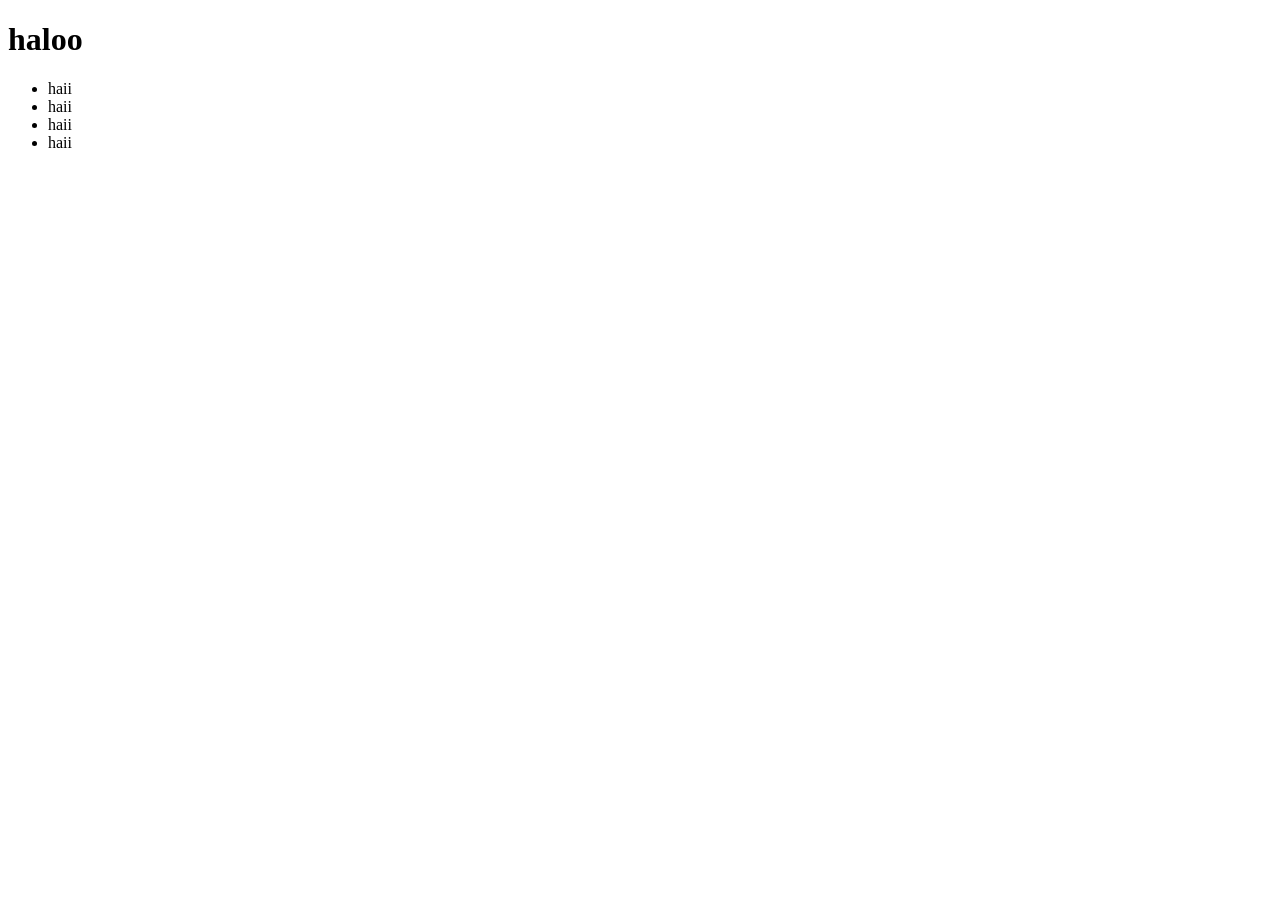
==== index.html @ 4f32431b "update index" ====
<!DOCTYPE html>
<html lang="en">
<head>
    <meta charset="UTF-8">
    <meta name="viewport" content="width=device-width, initial-scale=1.0">
    <title>Document</title>
</head>
<body>
    <h1>haloo</h1>
    <ul>
        <li>haii</li>
        <li>haii</li>
        <li>haii</li>
        <li>haii</li>
    </ul>
</body>
</html>
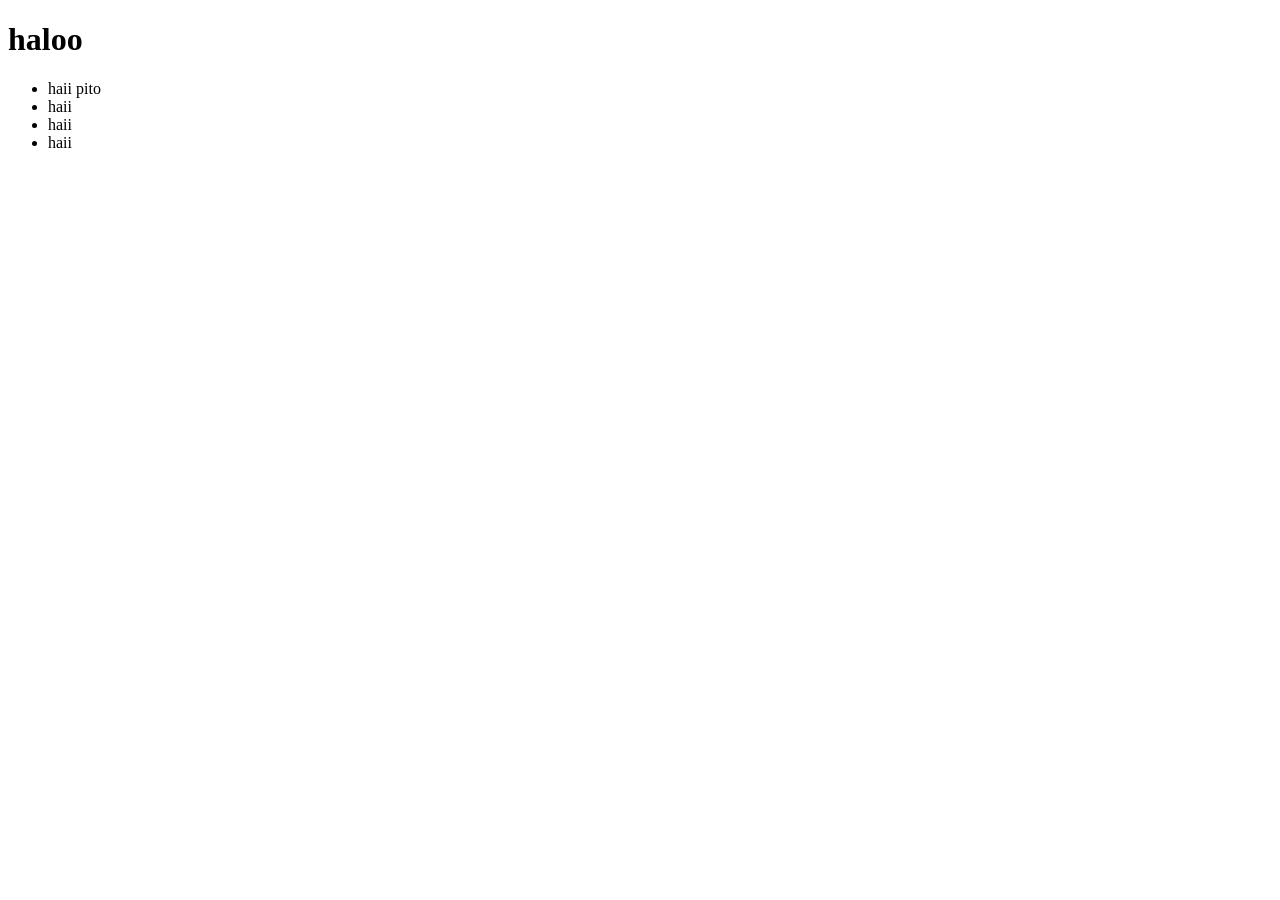
==== commit 40a8c9fd: "Update index.html updte haihai" ====
--- a/index.html
+++ b/index.html
@@ -8,7 +8,7 @@
 <body>
     <h1>haloo</h1>
     <ul>
-        <li>haii</li>
+        <li>haii pito</li>
         <li>haii</li>
         <li>haii</li>
         <li>haii</li>
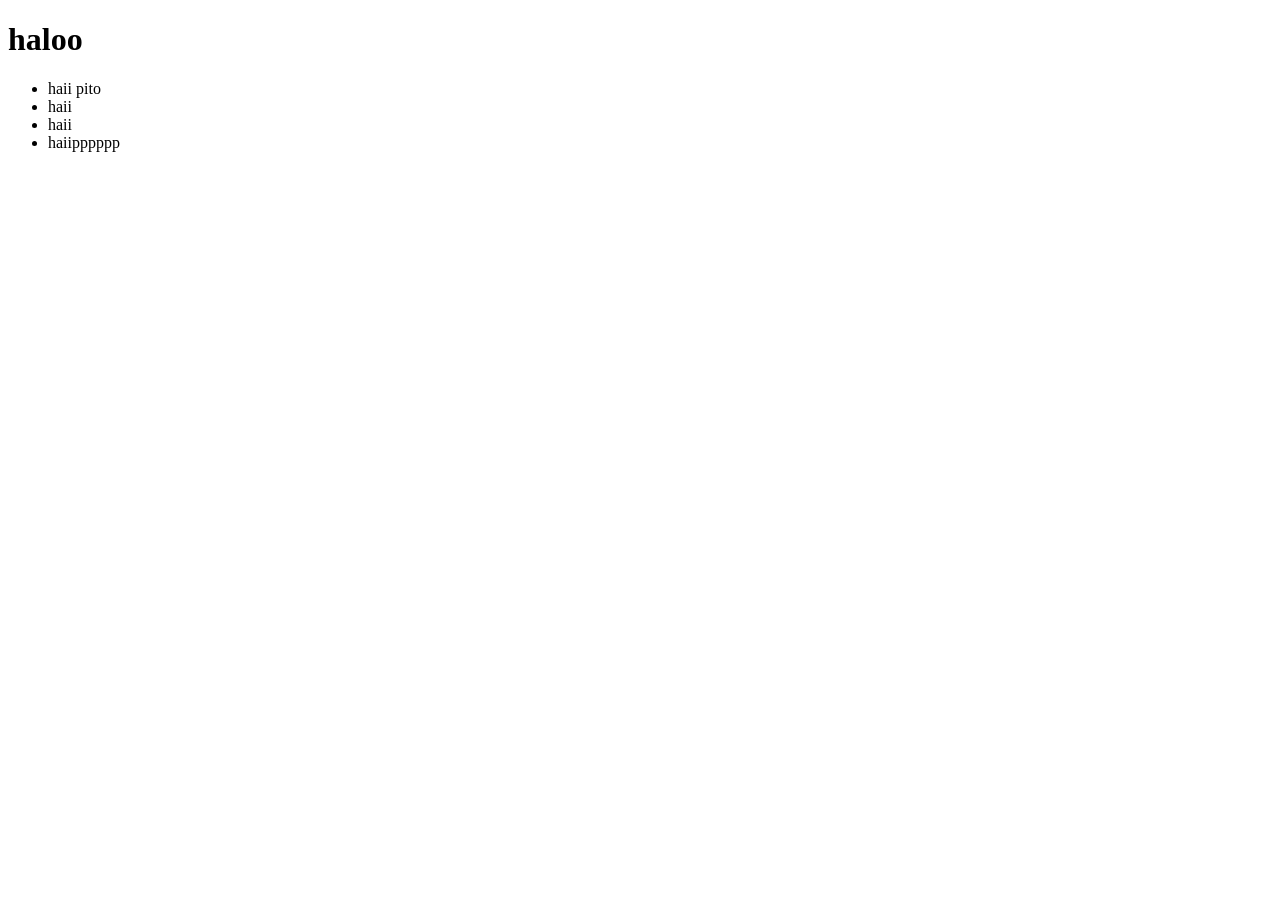
==== commit 11e79058: "Update index.html ppp" ====
--- a/index.html
+++ b/index.html
@@ -11,7 +11,7 @@
         <li>haii pito</li>
         <li>haii</li>
         <li>haii</li>
-        <li>haii</li>
+        <li>haiipppppp</li>
     </ul>
 </body>
 </html>
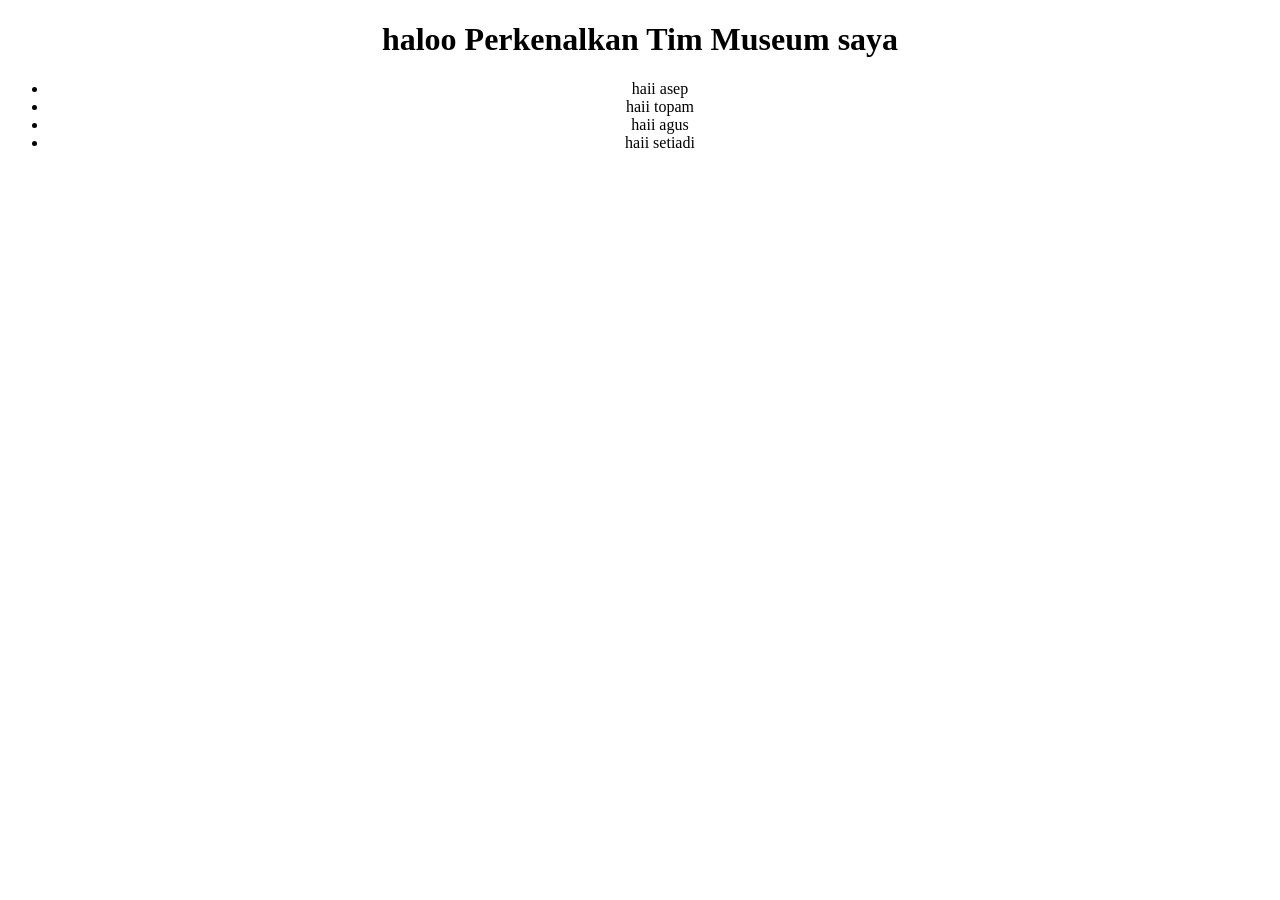
==== commit 0b1200c5: "update baru" ====
--- a/index.html
+++ b/index.html
@@ -6,12 +6,13 @@
     <title>Document</title>
 </head>
 <body>
-    <h1>haloo</h1>
-    <ul>
-        <li>haii pito</li>
-        <li>haii</li>
-        <li>haii</li>
-        <li>haiipppppp</li>
+    <h1 style="text-align: center;">haloo Perkenalkan Tim Museum saya</h1>
+    <ul style="text-align: center;">
+        <li>haii asep</li>
+        <li>haii topam</li>
+        <li>haii agus</li>
+        <li>haii setiadi</li>
     </ul>
+    
 </body>
 </html>
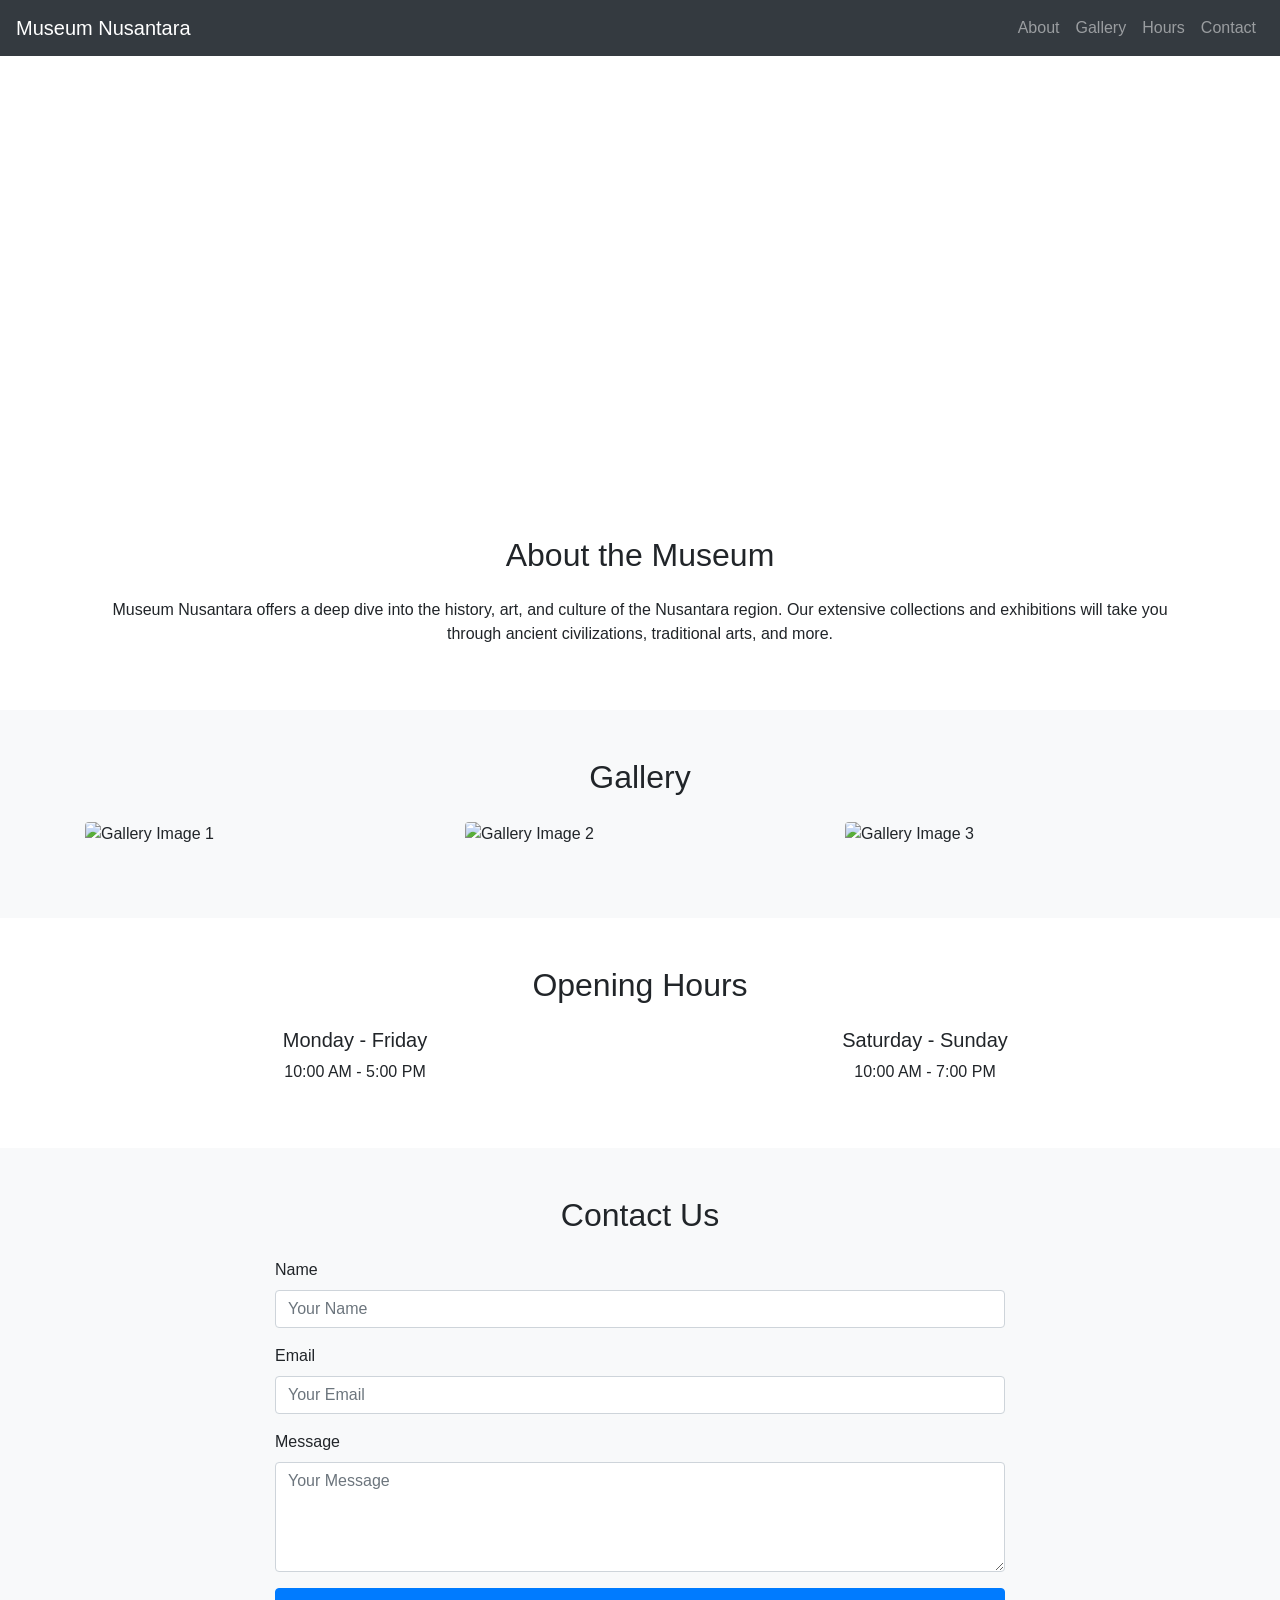
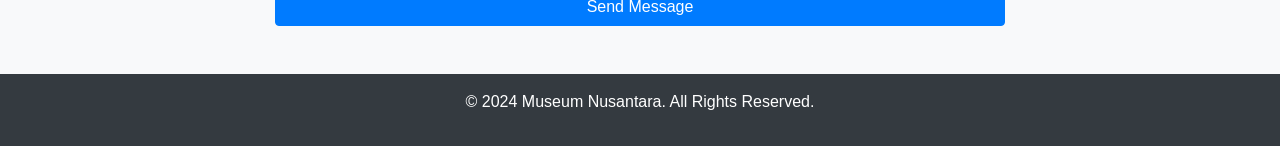
==== commit 3e2fc18b: "Update index.html" ====
--- a/index.html
+++ b/index.html
@@ -3,16 +3,105 @@
 <head>
     <meta charset="UTF-8">
     <meta name="viewport" content="width=device-width, initial-scale=1.0">
-    <title>Document</title>
+    <title>Museum Nusantara</title>
+    <link rel="stylesheet" href="https://stackpath.bootstrapcdn.com/bootstrap/4.5.2/css/bootstrap.min.css">
 </head>
 <body>
-    <h1 style="text-align: center;">haloo Perkenalkan Tim Museum saya</h1>
-    <ul style="text-align: center;">
-        <li>haii asep</li>
-        <li>haii topam</li>
-        <li>haii agus</li>
-        <li>haii setiadi</li>
-    </ul>
-    
+
+<!-- Navbar -->
+<nav class="navbar navbar-expand-lg navbar-dark bg-dark">
+    <a class="navbar-brand" href="#">Museum Nusantara</a>
+    <button class="navbar-toggler" type="button" data-toggle="collapse" data-target="#navbarNav" aria-controls="navbarNav" aria-expanded="false" aria-label="Toggle navigation">
+        <span class="navbar-toggler-icon"></span>
+    </button>
+    <div class="collapse navbar-collapse" id="navbarNav">
+        <ul class="navbar-nav ml-auto">
+            <li class="nav-item"><a class="nav-link" href="#about">About</a></li>
+            <li class="nav-item"><a class="nav-link" href="#gallery">Gallery</a></li>
+            <li class="nav-item"><a class="nav-link" href="#hours">Hours</a></li>
+            <li class="nav-item"><a class="nav-link" href="#contact">Contact</a></li>
+        </ul>
+    </div>
+</nav>
+
+<!-- Header Section -->
+<header class="jumbotron jumbotron-fluid text-white text-center" style="background: url('museum-bg.jpg') center/cover; height: 400px;">
+    <div class="container">
+        <h1 class="display-4">Museum Nusantara</h1>
+        <p class="lead">Discover the rich history and culture of Nusantara</p>
+    </div>
+</header>
+
+<!-- About Section -->
+<section id="about" class="py-5">
+    <div class="container">
+        <h2 class="text-center mb-4">About the Museum</h2>
+        <p class="text-center">Museum Nusantara offers a deep dive into the history, art, and culture of the Nusantara region. Our extensive collections and exhibitions will take you through ancient civilizations, traditional arts, and more.</p>
+    </div>
+</section>
+
+<!-- Gallery Section -->
+<section id="gallery" class="py-5 bg-light">
+    <div class="container">
+        <h2 class="text-center mb-4">Gallery</h2>
+        <div class="row">
+            <div class="col-md-4 mb-4"><img src="gallery1.jpg" class="img-fluid rounded" alt="Gallery Image 1"></div>
+            <div class="col-md-4 mb-4"><img src="gallery2.jpg" class="img-fluid rounded" alt="Gallery Image 2"></div>
+            <div class="col-md-4 mb-4"><img src="gallery3.jpg" class="img-fluid rounded" alt="Gallery Image 3"></div>
+        </div>
+    </div>
+</section>
+
+<!-- Hours Section -->
+<section id="hours" class="py-5">
+    <div class="container">
+        <h2 class="text-center mb-4">Opening Hours</h2>
+        <div class="row">
+            <div class="col-md-6 text-center">
+                <h5>Monday - Friday</h5>
+                <p>10:00 AM - 5:00 PM</p>
+            </div>
+            <div class="col-md-6 text-center">
+                <h5>Saturday - Sunday</h5>
+                <p>10:00 AM - 7:00 PM</p>
+            </div>
+        </div>
+    </div>
+</section>
+
+<!-- Contact Section -->
+<section id="contact" class="py-5 bg-light">
+    <div class="container">
+        <h2 class="text-center mb-4">Contact Us</h2>
+        <div class="row justify-content-center">
+            <div class="col-md-8">
+                <form>
+                    <div class="form-group">
+                        <label for="name">Name</label>
+                        <input type="text" class="form-control" id="name" placeholder="Your Name">
+                    </div>
+                    <div class="form-group">
+                        <label for="email">Email</label>
+                        <input type="email" class="form-control" id="email" placeholder="Your Email">
+                    </div>
+                    <div class="form-group">
+                        <label for="message">Message</label>
+                        <textarea class="form-control" id="message" rows="4" placeholder="Your Message"></textarea>
+                    </div>
+                    <button type="submit" class="btn btn-primary btn-block">Send Message</button>
+                </form>
+            </div>
+        </div>
+    </div>
+</section>
+
+<!-- Footer -->
+<footer class="text-center py-3 bg-dark text-white">
+    <p>&copy; 2024 Museum Nusantara. All Rights Reserved.</p>
+</footer>
+
+<script src="https://code.jquery.com/jquery-3.5.1.slim.min.js"></script>
+<script src="https://cdn.jsdelivr.net/npm/@popperjs/core@2.4.7/dist/umd/popper.min.js"></script>
+<script src="https://stackpath.bootstrapcdn.com/bootstrap/4.5.2/js/bootstrap.min.js"></script>
 </body>
-</html>+</html>
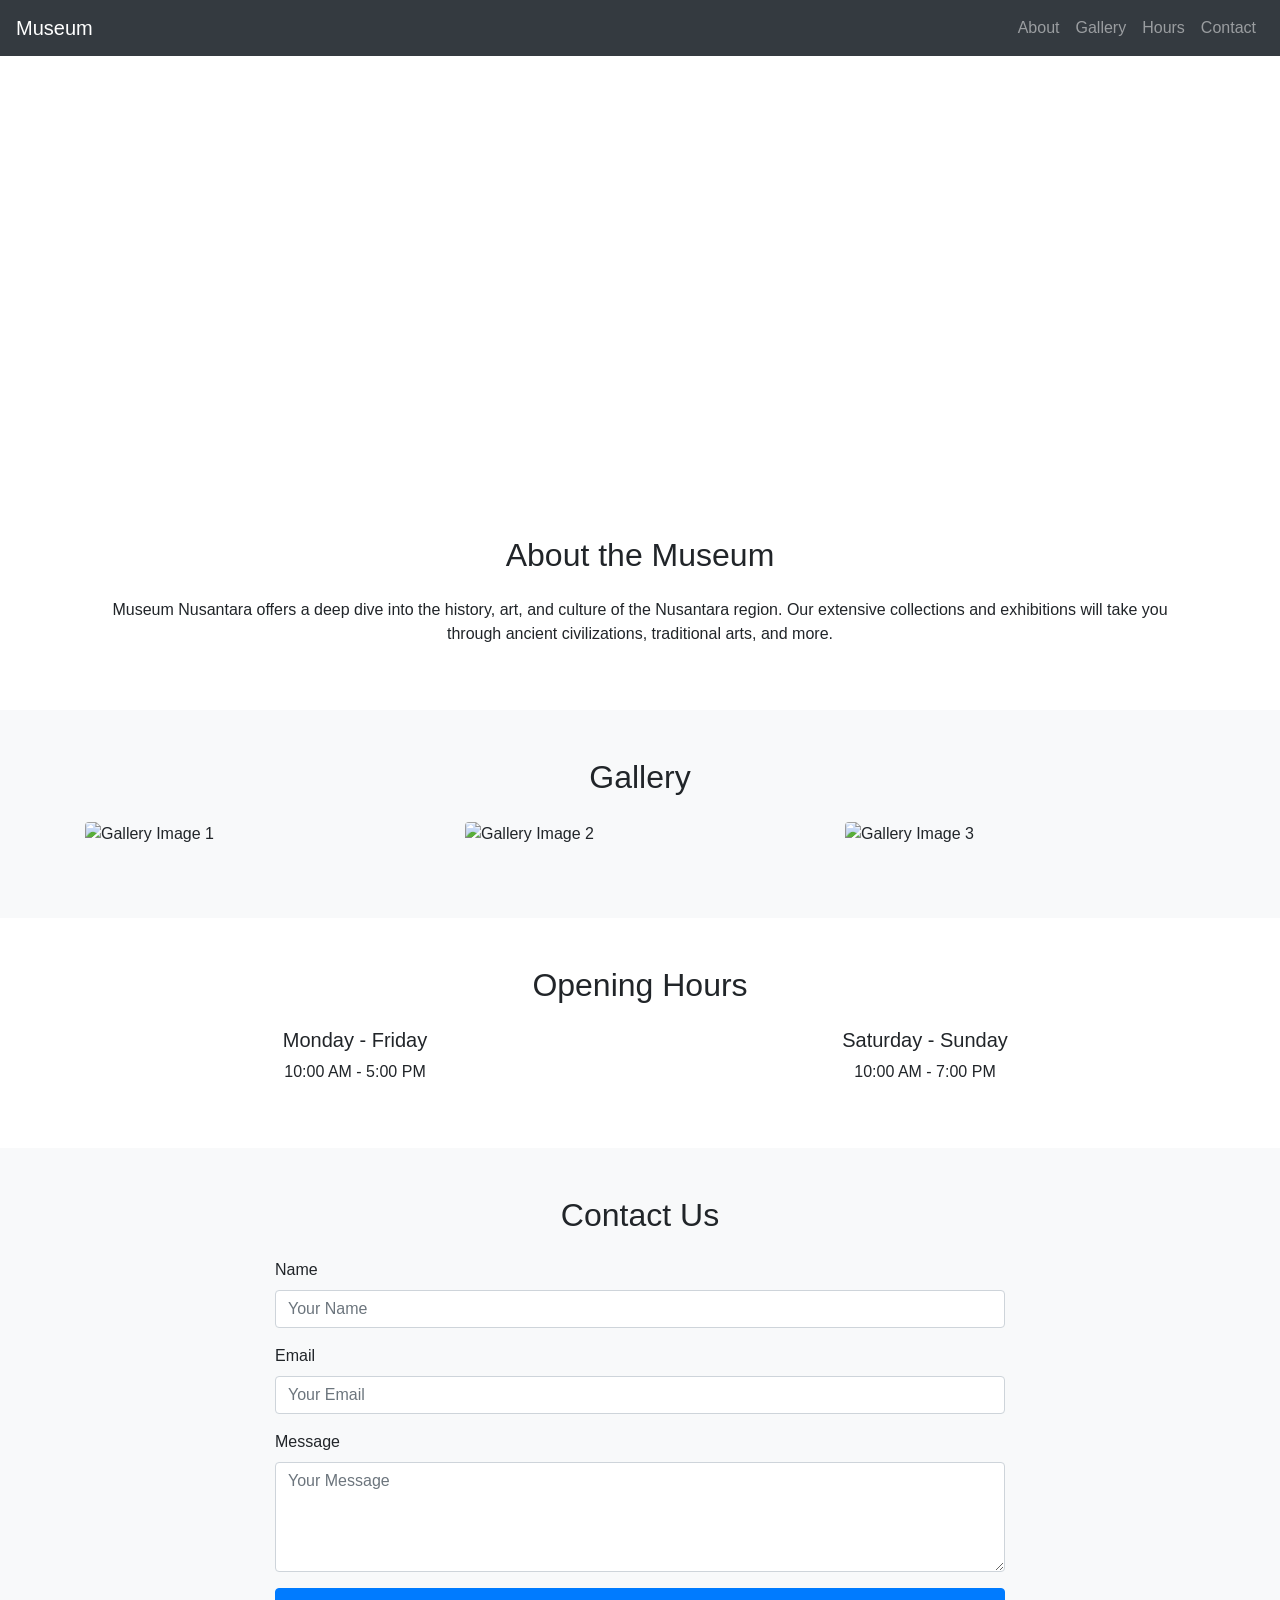
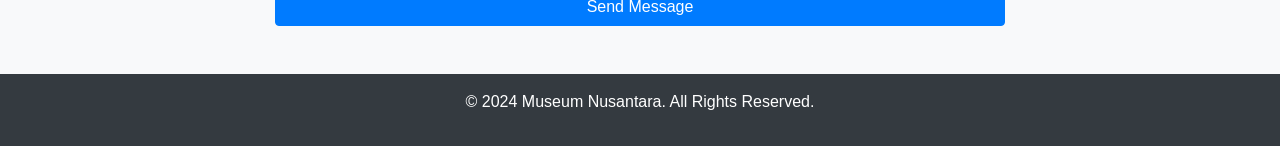
==== commit 06d595a7: "up" ====
--- a/index.html
+++ b/index.html
@@ -10,7 +10,7 @@
 
 <!-- Navbar -->
 <nav class="navbar navbar-expand-lg navbar-dark bg-dark">
-    <a class="navbar-brand" href="#">Museum Nusantara</a>
+    <a class="navbar-brand" href="#">Museum</a>
     <button class="navbar-toggler" type="button" data-toggle="collapse" data-target="#navbarNav" aria-controls="navbarNav" aria-expanded="false" aria-label="Toggle navigation">
         <span class="navbar-toggler-icon"></span>
     </button>
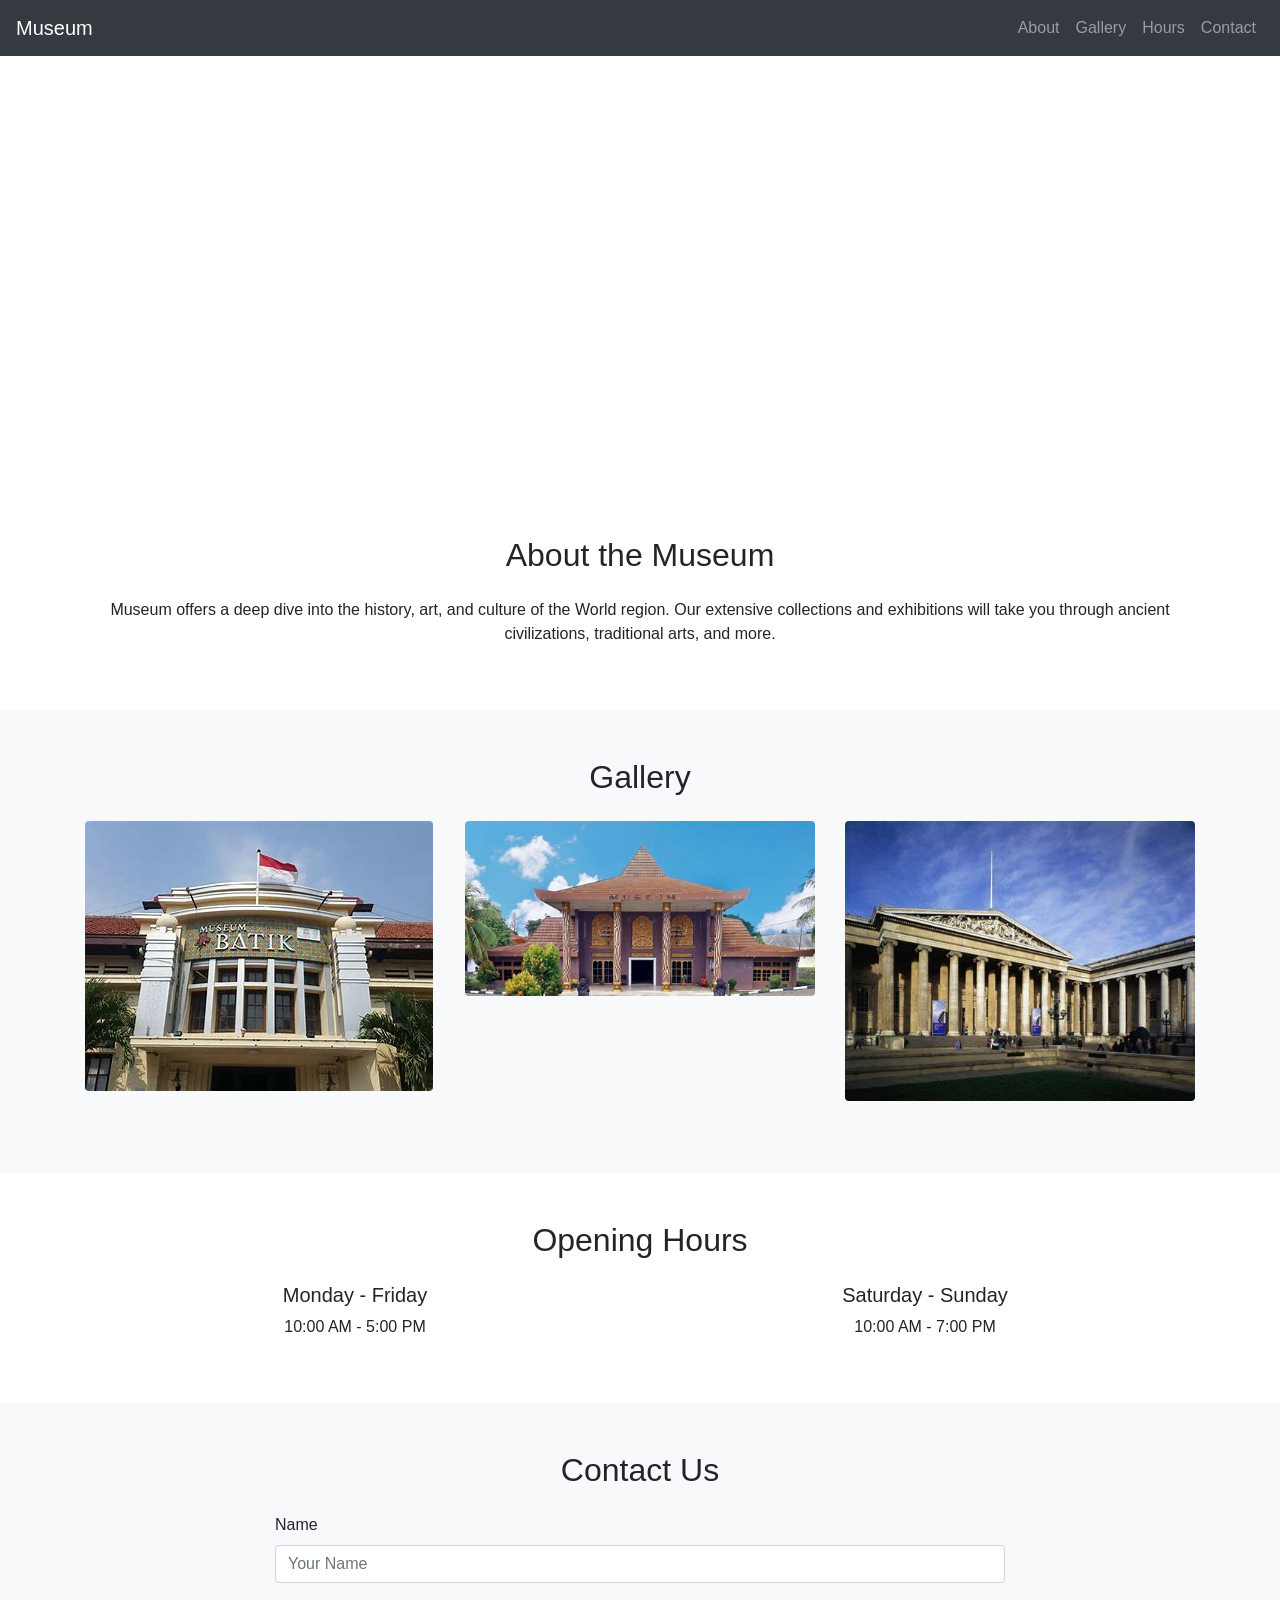
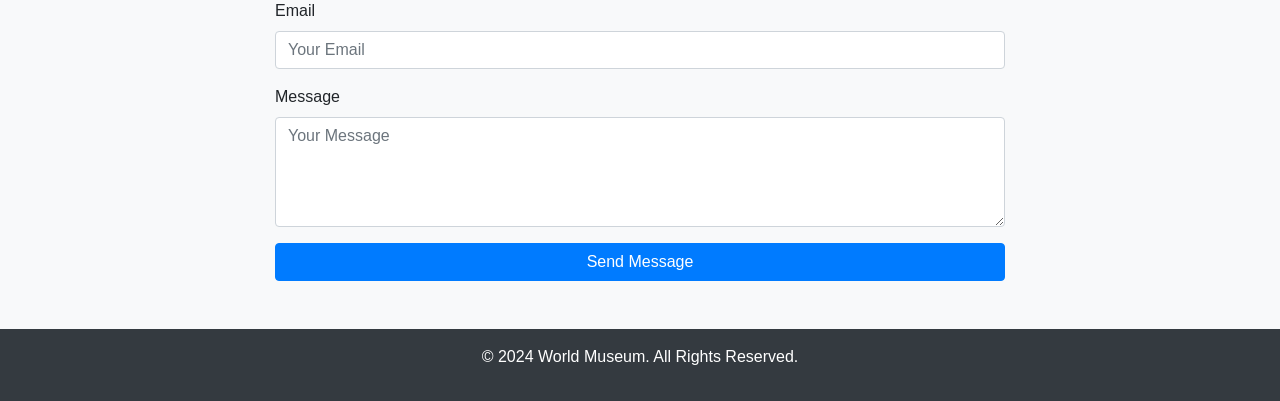
==== commit 96c1ee67: "up2" ====
--- a/index.html
+++ b/index.html
@@ -27,8 +27,8 @@
 <!-- Header Section -->
 <header class="jumbotron jumbotron-fluid text-white text-center" style="background: url('museum-bg.jpg') center/cover; height: 400px;">
     <div class="container">
-        <h1 class="display-4">Museum Nusantara</h1>
-        <p class="lead">Discover the rich history and culture of Nusantara</p>
+        <h1 class="display-4">World Museum</h1>
+        <p class="lead">Discover the rich history and culture of World</p>
     </div>
 </header>
 
@@ -36,7 +36,7 @@
 <section id="about" class="py-5">
     <div class="container">
         <h2 class="text-center mb-4">About the Museum</h2>
-        <p class="text-center">Museum Nusantara offers a deep dive into the history, art, and culture of the Nusantara region. Our extensive collections and exhibitions will take you through ancient civilizations, traditional arts, and more.</p>
+        <p class="text-center">Museum offers a deep dive into the history, art, and culture of the World region. Our extensive collections and exhibitions will take you through ancient civilizations, traditional arts, and more.</p>
     </div>
 </section>
 
@@ -45,9 +45,9 @@
     <div class="container">
         <h2 class="text-center mb-4">Gallery</h2>
         <div class="row">
-            <div class="col-md-4 mb-4"><img src="gallery1.jpg" class="img-fluid rounded" alt="Gallery Image 1"></div>
-            <div class="col-md-4 mb-4"><img src="gallery2.jpg" class="img-fluid rounded" alt="Gallery Image 2"></div>
-            <div class="col-md-4 mb-4"><img src="gallery3.jpg" class="img-fluid rounded" alt="Gallery Image 3"></div>
+            <div class="col-md-4 mb-4"><img src="image/museumbatik.jpg" class="img-fluid rounded" alt="Gallery Image 1"></div>
+            <div class="col-md-4 mb-4"><img src="image/museumbalaputradewa.jpg" class="img-fluid rounded" alt="Gallery Image 2"></div>
+            <div class="col-md-4 mb-4"><img src="image/britishmuseum.jpg" class="img-fluid rounded" alt="Gallery Image 3"></div>
         </div>
     </div>
 </section>
@@ -97,7 +97,7 @@
 
 <!-- Footer -->
 <footer class="text-center py-3 bg-dark text-white">
-    <p>&copy; 2024 Museum Nusantara. All Rights Reserved.</p>
+    <p>&copy; 2024 World Museum. All Rights Reserved.</p>
 </footer>
 
 <script src="https://code.jquery.com/jquery-3.5.1.slim.min.js"></script>
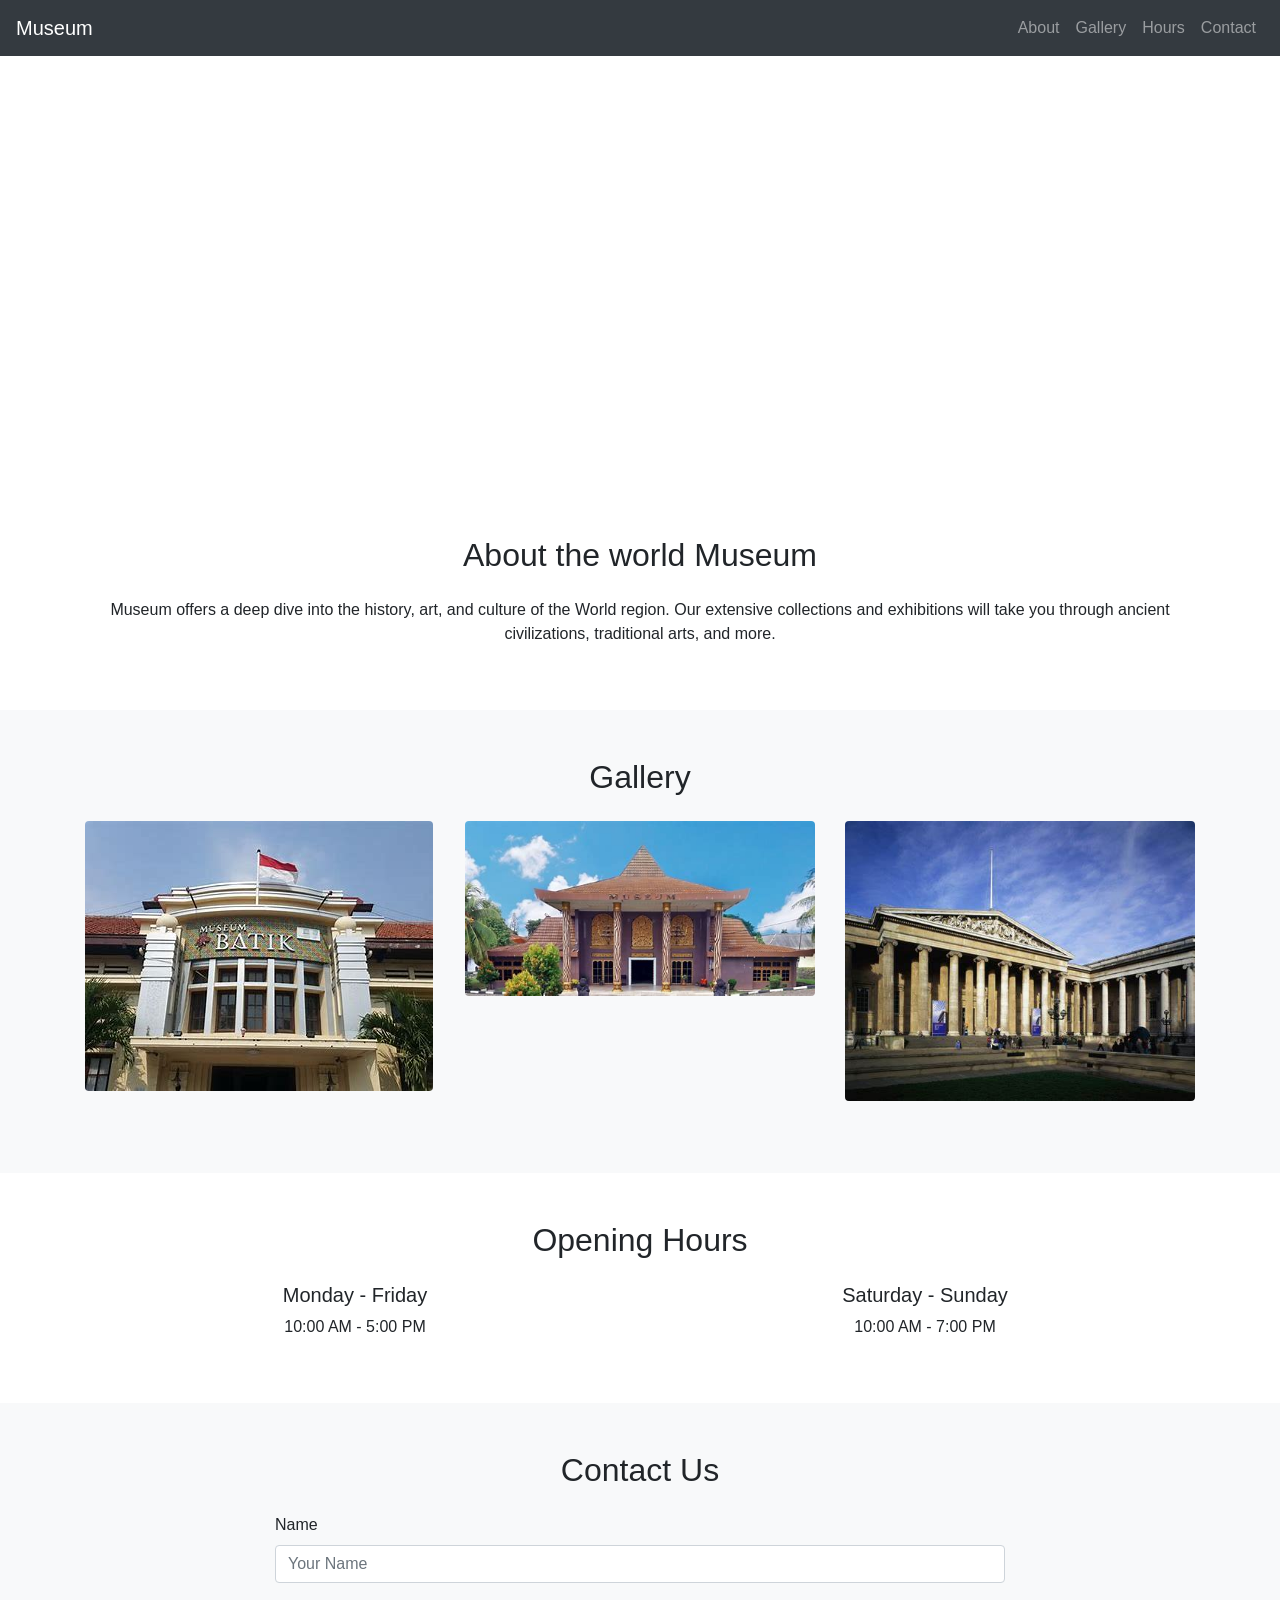
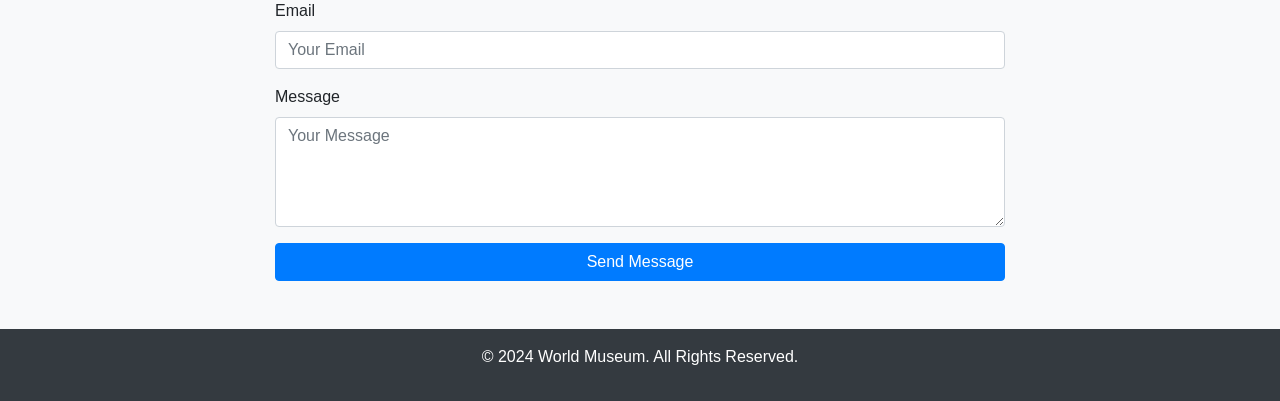
==== commit ead82208: "up3" ====
--- a/index.html
+++ b/index.html
@@ -35,7 +35,7 @@
 <!-- About Section -->
 <section id="about" class="py-5">
     <div class="container">
-        <h2 class="text-center mb-4">About the Museum</h2>
+        <h2 class="text-center mb-4">About the world Museum</h2>
         <p class="text-center">Museum offers a deep dive into the history, art, and culture of the World region. Our extensive collections and exhibitions will take you through ancient civilizations, traditional arts, and more.</p>
     </div>
 </section>
